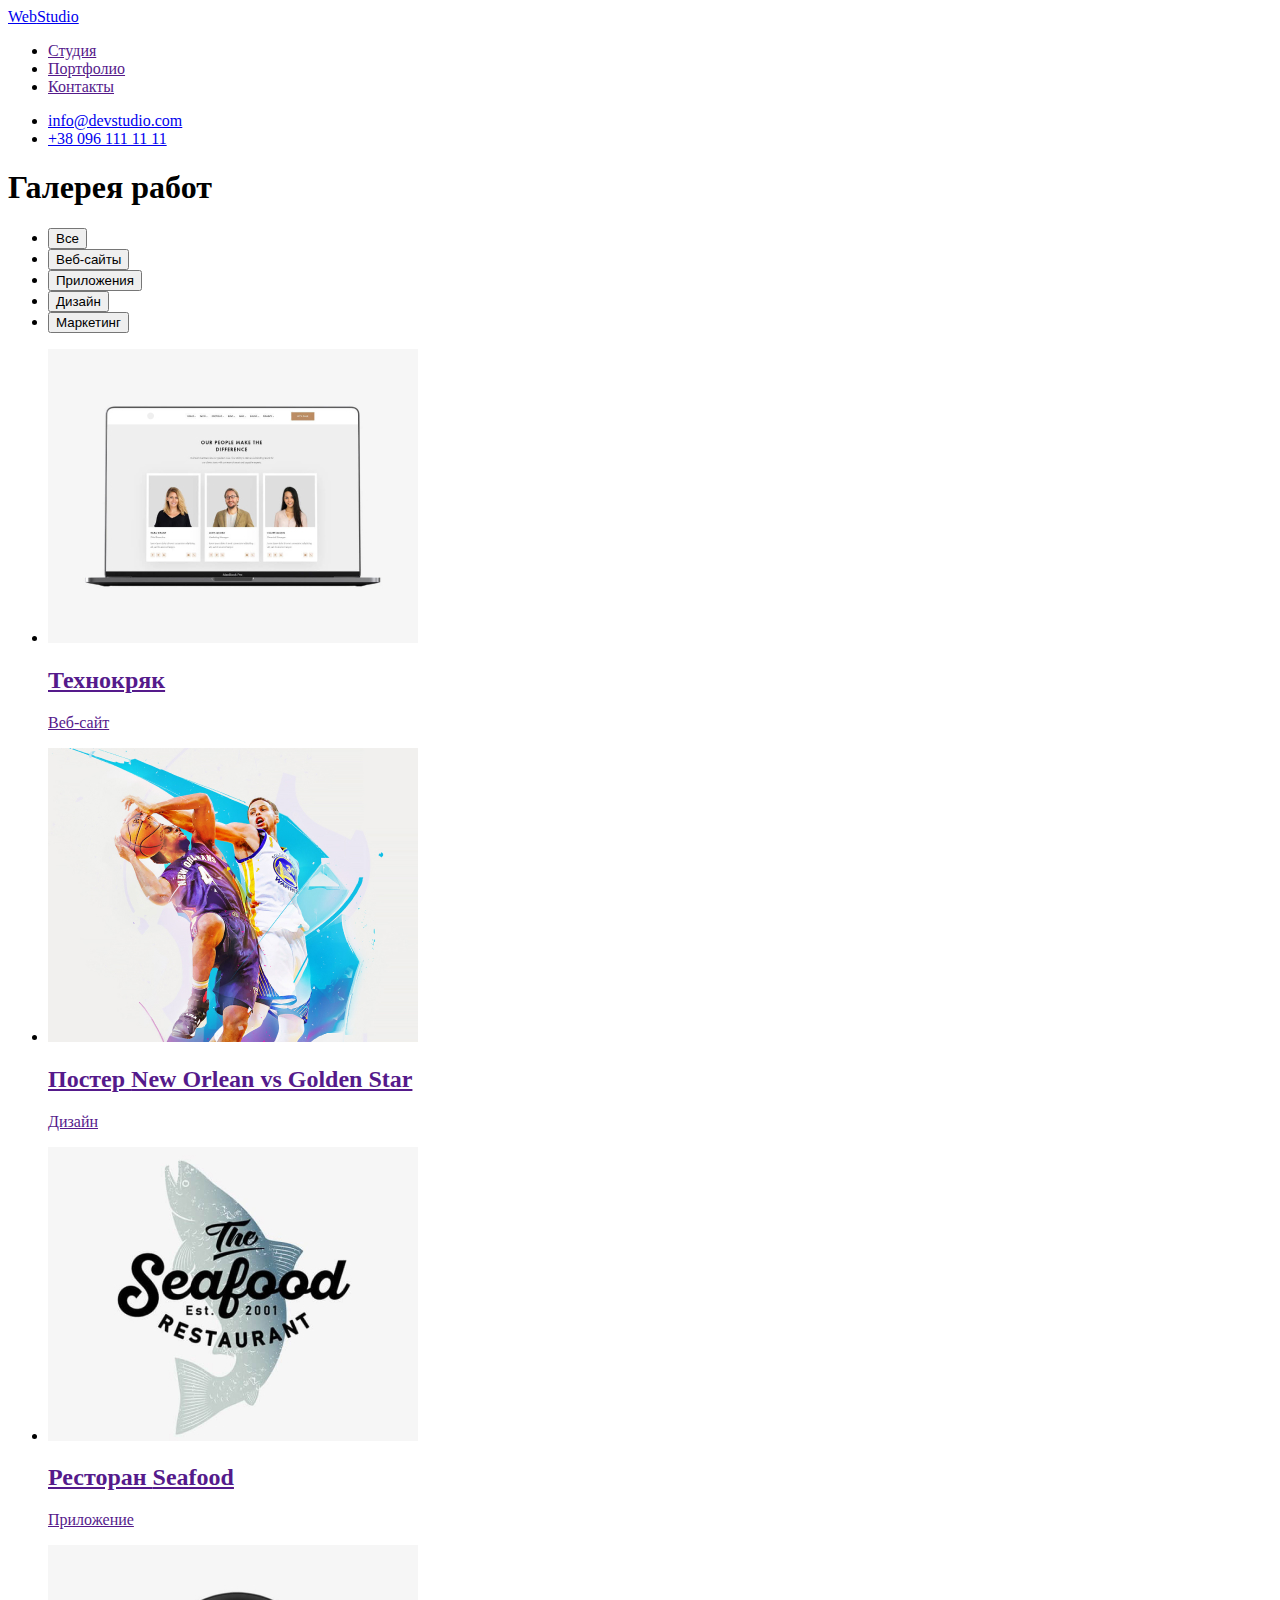
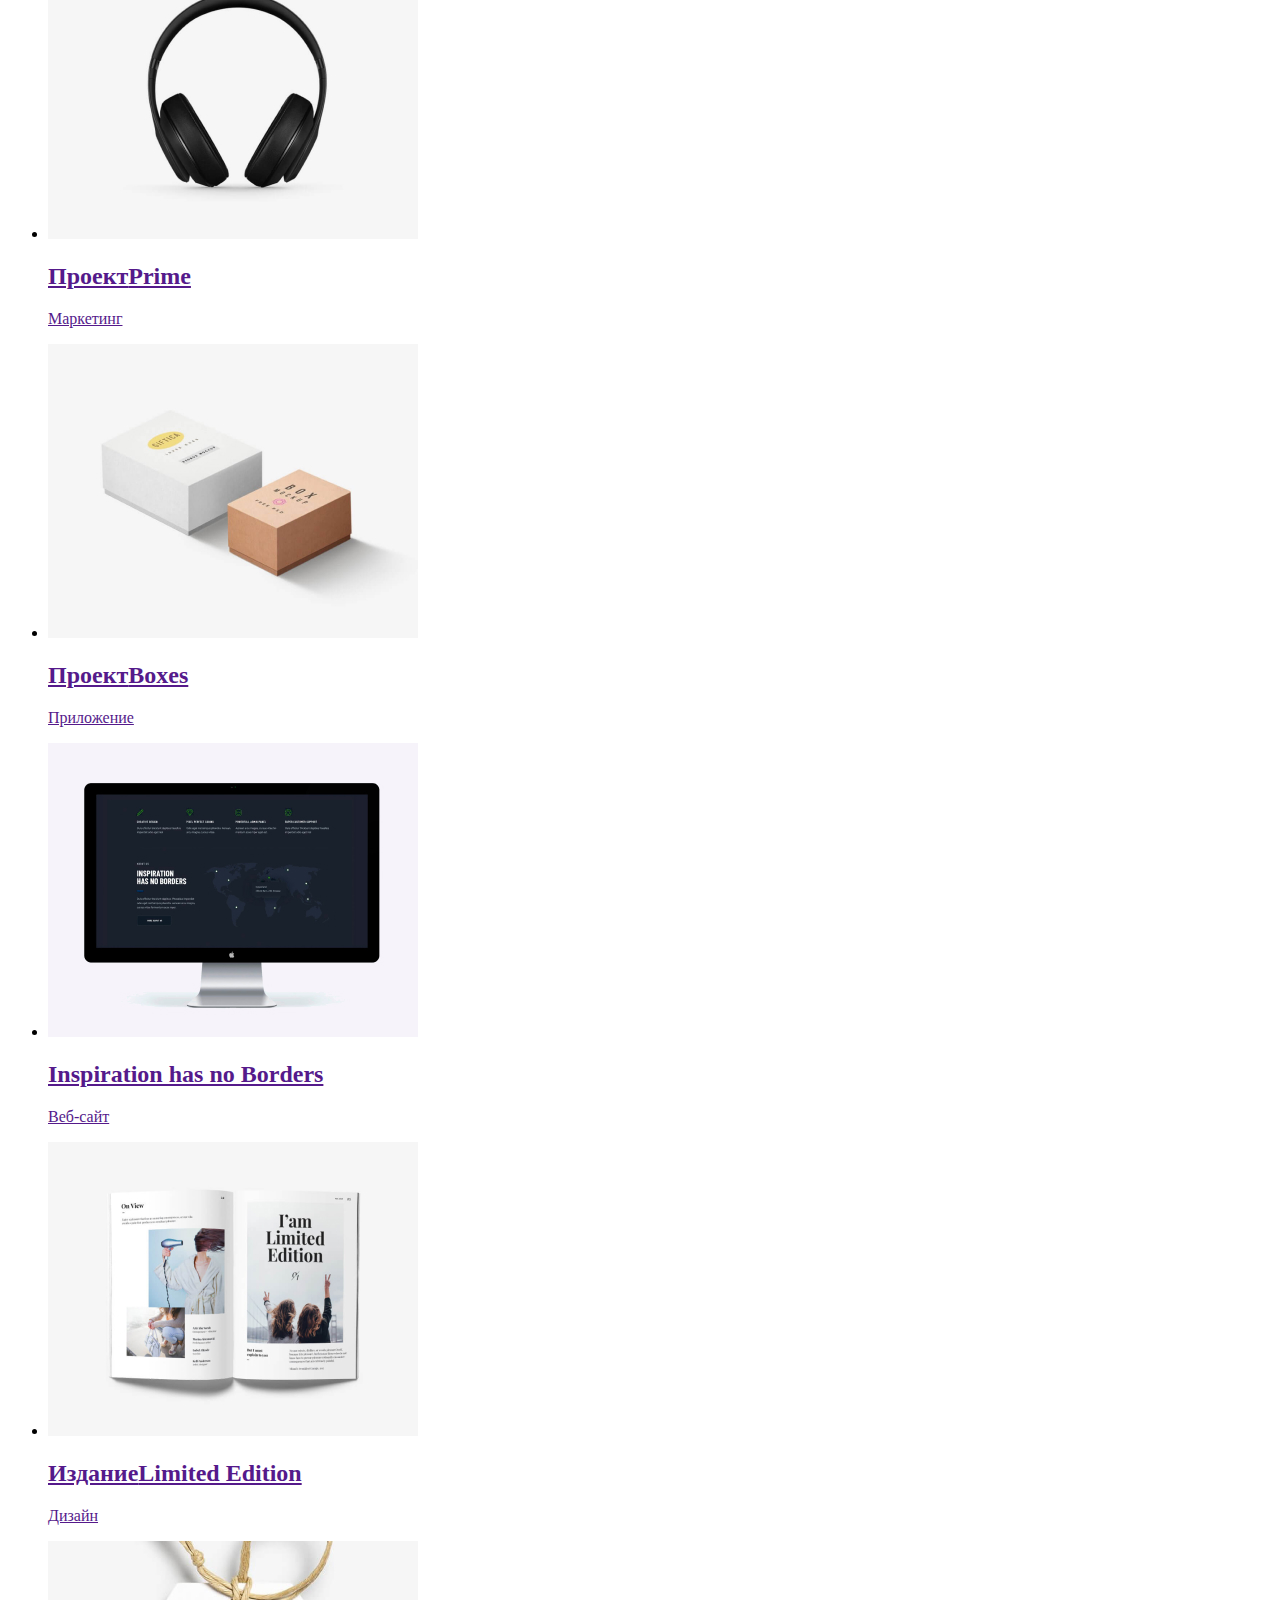
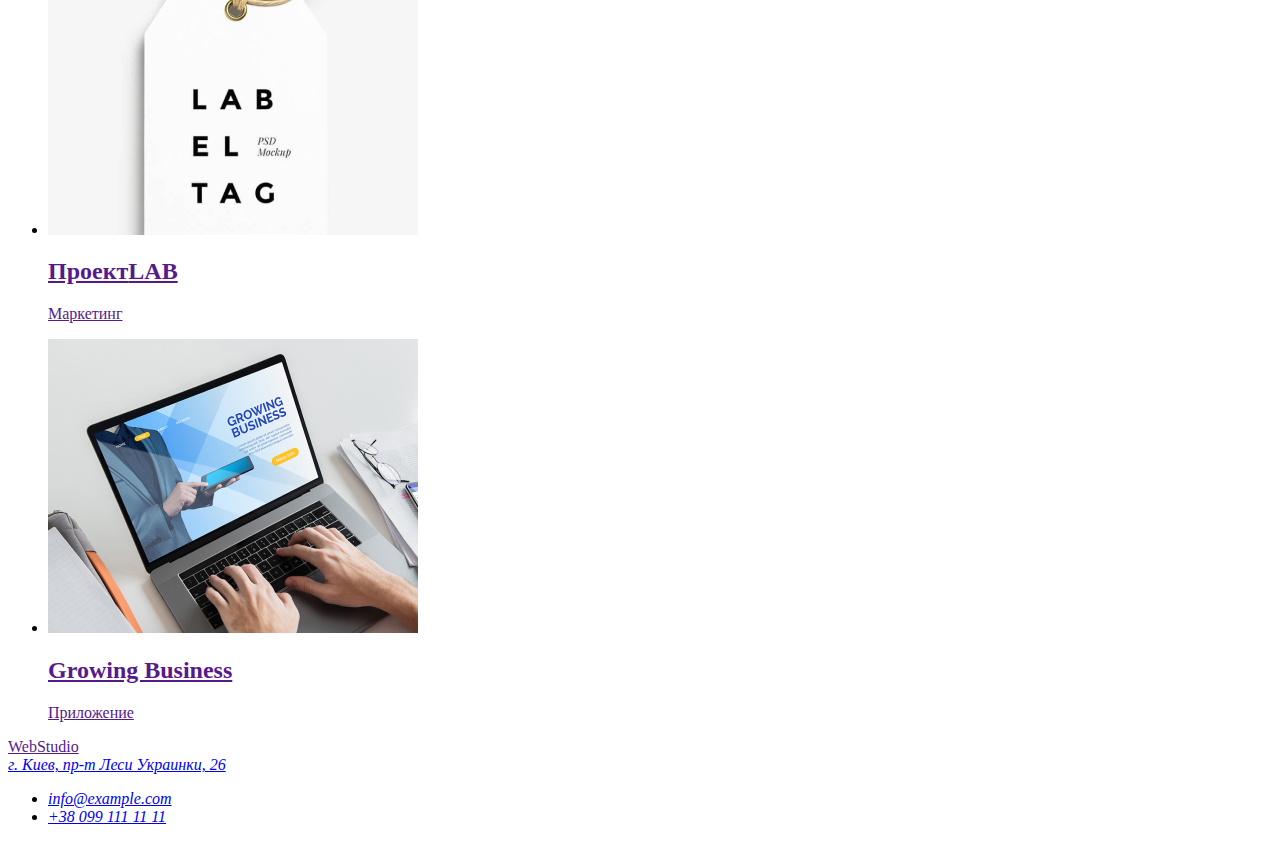
==== portfolio.html @ bd4d9b71 "Добавлена разметка portfolio.html" ====
<!DOCTYPE html>
<html lang="ru">
  <head>
    <meta charset="UTF-8" />
    <meta http-equiv="X-UA-Compatible" content="IE=edge" />
    <meta name="viewport" content="width=device-width, initial-scale=1.0" />
    <title>Портфолио</title>
    <link rel="preconnect" href="https://fonts.gstatic.com" />
    <link
      href="https://fonts.googleapis.com/css2?family=Raleway:wght@700&family=Roboto:wght@400;500;700;900&display=swap"
      rel="stylesheet"
    />
    <link
      rel="stylesheet"
      href="https://cdnjs.cloudflare.com/ajax/libs/modern-normalize/1.0.0/modern-normalize.min.css"
      integrity="sha512-ISS7cAi1PEhQ8jnbJpJZMd29NlhNj4AWYyLOSp2CE/CsHxTCu+r+t0D2yoJudVrd0/8fTVPUVDzY5Tvli75u/g=="
      crossorigin="anonymous"
    />
    <link rel="stylesheet" href="./css/styles.css" />
  </head>
  <body>
    <!-- HEADER -->
    <header class="header">
      <nav class="nav">
        <a class="logo link" href="./index.html" lang="en"
          >Web<span class="logo-black">Studio</span>
        </a>
        <ul class="nav-list list">
          <li class="nav-item">
            <a class="nav-link link" href="">Студия</a>
          </li>
          <li class="nav-item">
            <a class="nav-link link" href="">Портфолио</a>
          </li>
          <li class="nav-item">
            <a class="nav-link link" href="">Контакты</a>
          </li>
        </ul>
      </nav>
      <ul class="list">
        <li class="contact-item">
          <a class="contact-link link" href="mailto:info@devstudio.com"
            >info@devstudio.com
          </a>
        </li>
        <li class="contact-item">
          <a class="contact-link link" href="tel:+380961111111"
            >+38 096 111 11 11
          </a>
        </li>
      </ul>
    </header>

    <main>
      <!-- GALLERY -->
      <section class="gallery">
        <h1>Галерея работ</h1>
        <!-- Filters -->
        <ul class="filters-list list">
          <li class="filter-item">
            <button class="filter-button" type="button">Все</button>
          </li>
          <li class="filter-item">
            <button class="filter-button" type="button">Веб-сайты</button>
          </li>
          <li class="filter-item">
            <button class="filter-button" type="button">Приложения</button>
          </li>
          <li class="filter-item">
            <button class="filter-button" type="button">Дизайн</button>
          </li>
          <li class="filter-item">
            <button class="filter-button" type="button">Маркетинг</button>
          </li>
        </ul>
        <!-- End Filters -->
        <ul class="gallery-list list">
          <li class="gallery-card">
            <a class="card-link link" href="">
              <img
                src="./images/gallery/img.jpg"
                alt="веб-сайт технокряк"
                width="370"
                height="294"
              />
              <h2 class="gallery-card-title">Технокряк</h2>
              <p class="gallery-card-description">Веб-сайт</p>
            </a>
          </li>
          <li class="gallery-card">
            <a class="card-link link" href="">
              <img
                src="./images/gallery/img-1.jpg"
                alt="дизайн постера"
                width="370"
                height="294"
              />
              <h2 class="gallery-card-title">
                Постер <span lang="en">New Orlean vs Golden Star</span>
              </h2>
              <p class="gallery-card-description">Дизайн</p>
            </a>
          </li>
          <li class="gallery-card">
            <a class="card-link link" href="">
              <img
                src="./images/gallery/img-2.jpg"
                alt="приложение ресторан"
                width="370"
                height="294"
              />
              <h2 class="gallery-card-title">
                Ресторан <span lang="en">Seafood</span>
              </h2>
              <p class="gallery-card-description">Приложение</p>
            </a>
          </li>
          <li class="gallery-card">
            <a class="card-link link" href="">
              <img
                src="./images/gallery/img-3.jpg"
                alt="маркетинг проект прайм"
                width="370"
                height="294"
              />
              <h2 class="gallery-card-title">
                Проект<span lang="en">Prime</span>
              </h2>
              <p class="gallery-card-description">Маркетинг</p>
            </a>
          </li>
          <li class="gallery-card">
            <a class="card-link link" href="">
              <img
                src="./images/gallery/img-4.jpg"
                alt="Приложение проект боксы"
                width="370"
                height="294"
              />
              <h2 class="gallery-card-title">
                Проект<span lang="en">Boxes</span>
              </h2>
              <p class="gallery-card-description">Приложение</p>
            </a>
          </li>
          <li class="gallery-card">
            <a class="card-link link" href="">
              <img
                src="./images/gallery/img-5.jpg"
                alt="веб-сайт инспирейшн"
                width="370"
                height="294"
              />
              <h2 class="gallery-card-title" lang="en">
                Inspiration has no Borders
              </h2>
              <p class="gallery-card-description">Веб-сайт</p>
            </a>
          </li>
          <li class="gallery-card">
            <a class="card-link link" href="">
              <img
                src="./images/gallery/img-6.jpg"
                alt="дизайн издания"
                width="370"
                height="294"
              />
              <h2 class="gallery-card-title">
                Издание<span lang="en">Limited Edition</span>
              </h2>
              <p class="gallery-card-description">Дизайн</p>
            </a>
          </li>
          <li class="gallery-card">
            <a class="card-link link" href="">
              <img
                src="./images/gallery/img-7.jpg"
                alt="маркетинг проект лаб"
                width="370"
                height="294"
              />
              <h2 class="gallery-card-title">
                Проект<span lang="en">LAB</span>
              </h2>
              <p class="gallery-card-description">Маркетинг</p>
            </a>
          </li>
          <li class="gallery-card">
            <a class="card-link link" href="">
              <img
                src="./images/gallery/img-8.jpg"
                alt="приложение для бизнеса"
                width="370"
                height="294"
              />
              <h2 class="gallery-card-title" lang="en">Growing Business</h2>
              <p class="gallery-card-description">Приложение</p>
            </a>
          </li>
        </ul>
      </section>
    </main>
    <!-- FOOTER -->
    <footer class="footer">
      <a class="logo link" href="" lang="en"
        >Web<span class="logo-white">Studio</span>
      </a>
      <address class="address">
        <a
          class="address-link link"
          href="https://goo.gl/maps/NgNXpfJPbguRKjWw9"
          target="_blank"
          rel="noreferrer noopener"
          >г. Киев, пр-т Леси Украинки, 26
        </a>
        <ul class="footer-contact-list list">
          <li class="footer-contact-item">
            <a class="footer-contact-link link" href="mailto:info@example.com"
              >info@example.com
            </a>
          </li>
          <li class="footer-contact-item">
            <a class="footer-contact-link link" href="tel:+380991111111"
              >+38 099 111 11 11
            </a>
          </li>
        </ul>
      </address>
    </footer>
  </body>
</html>
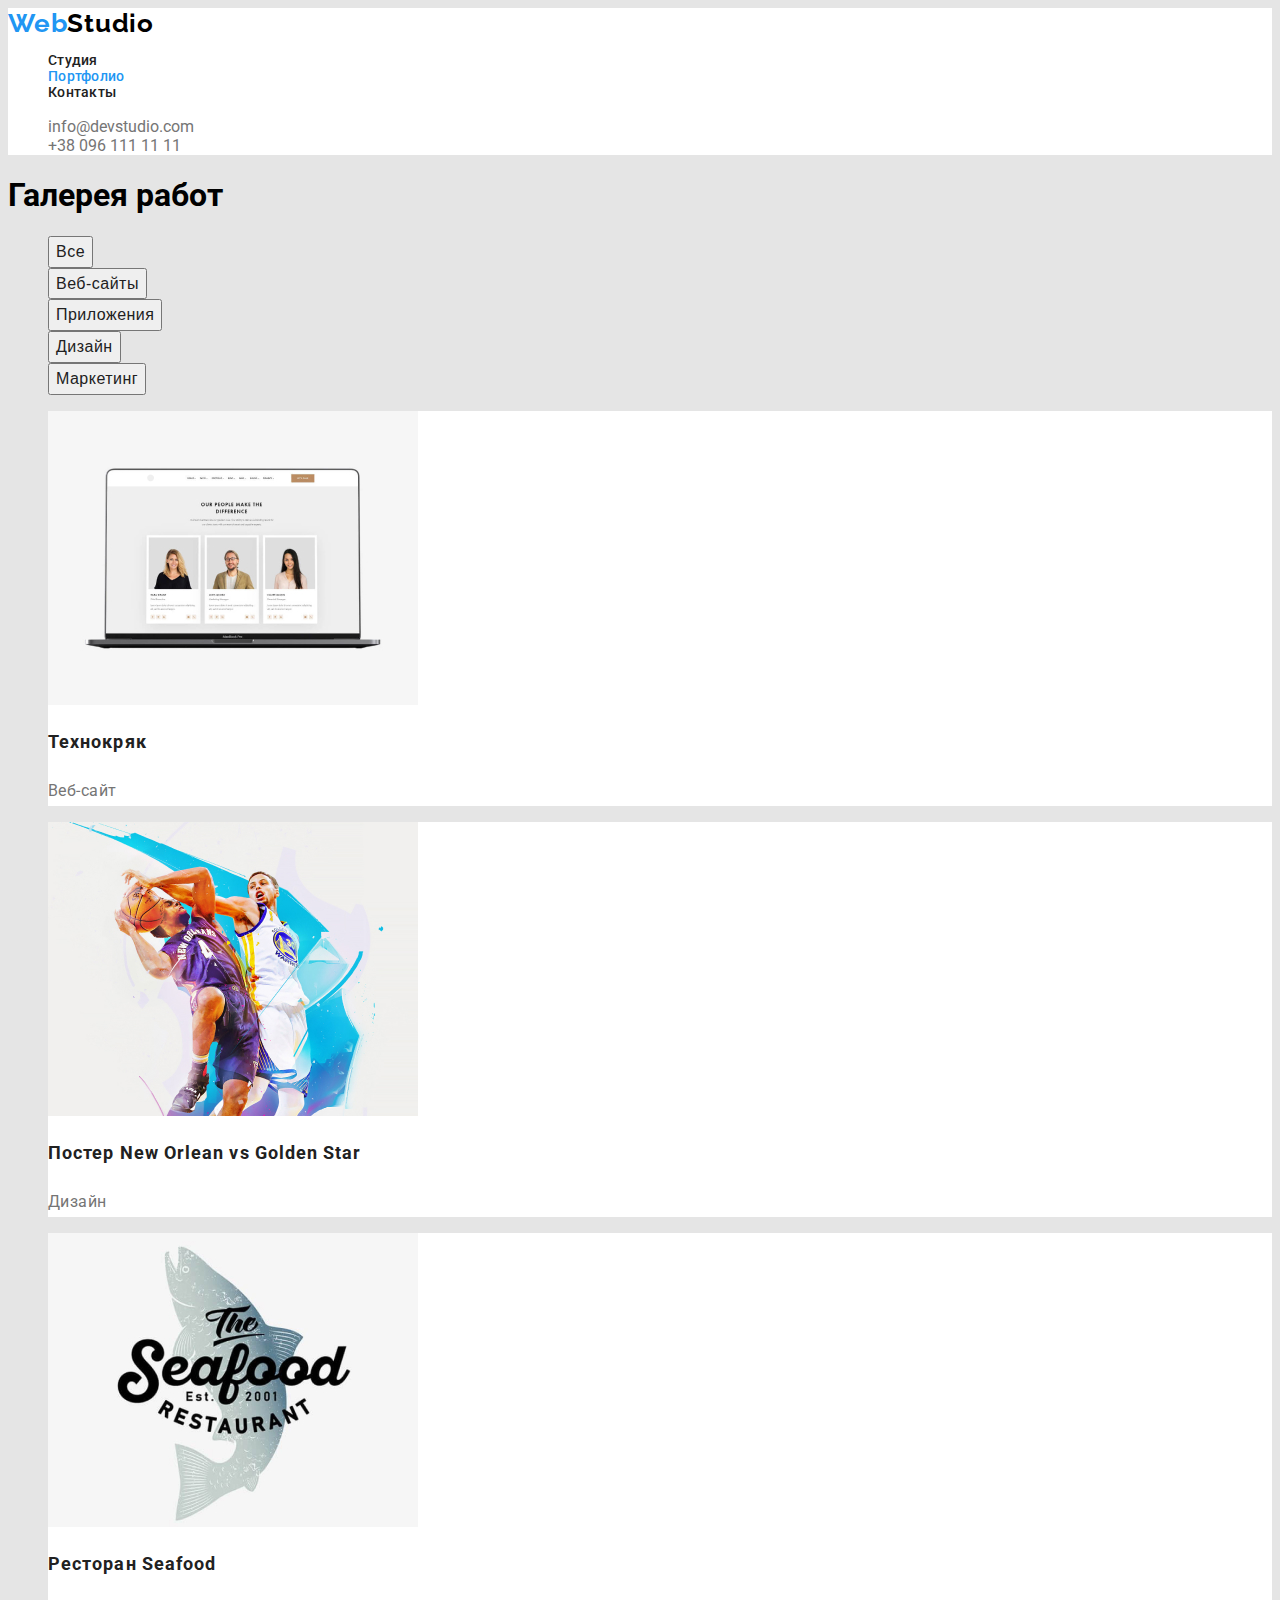
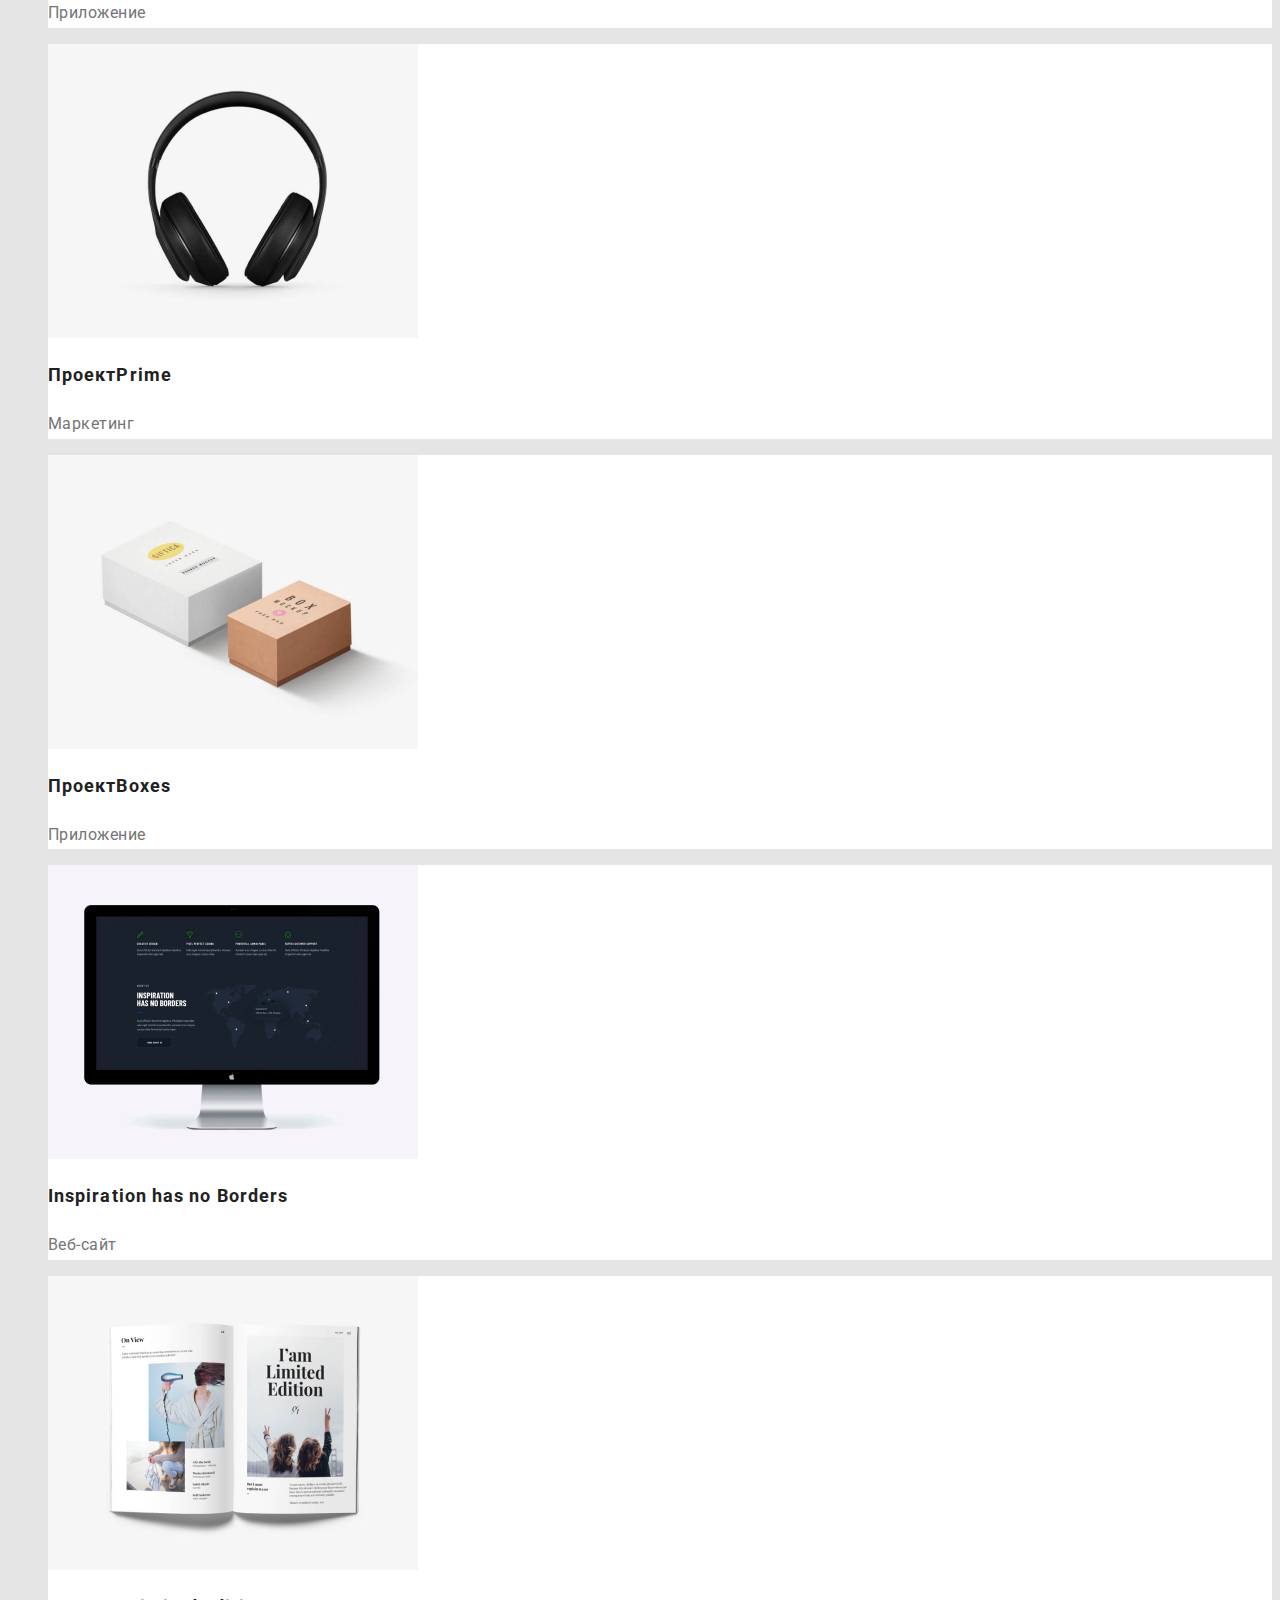
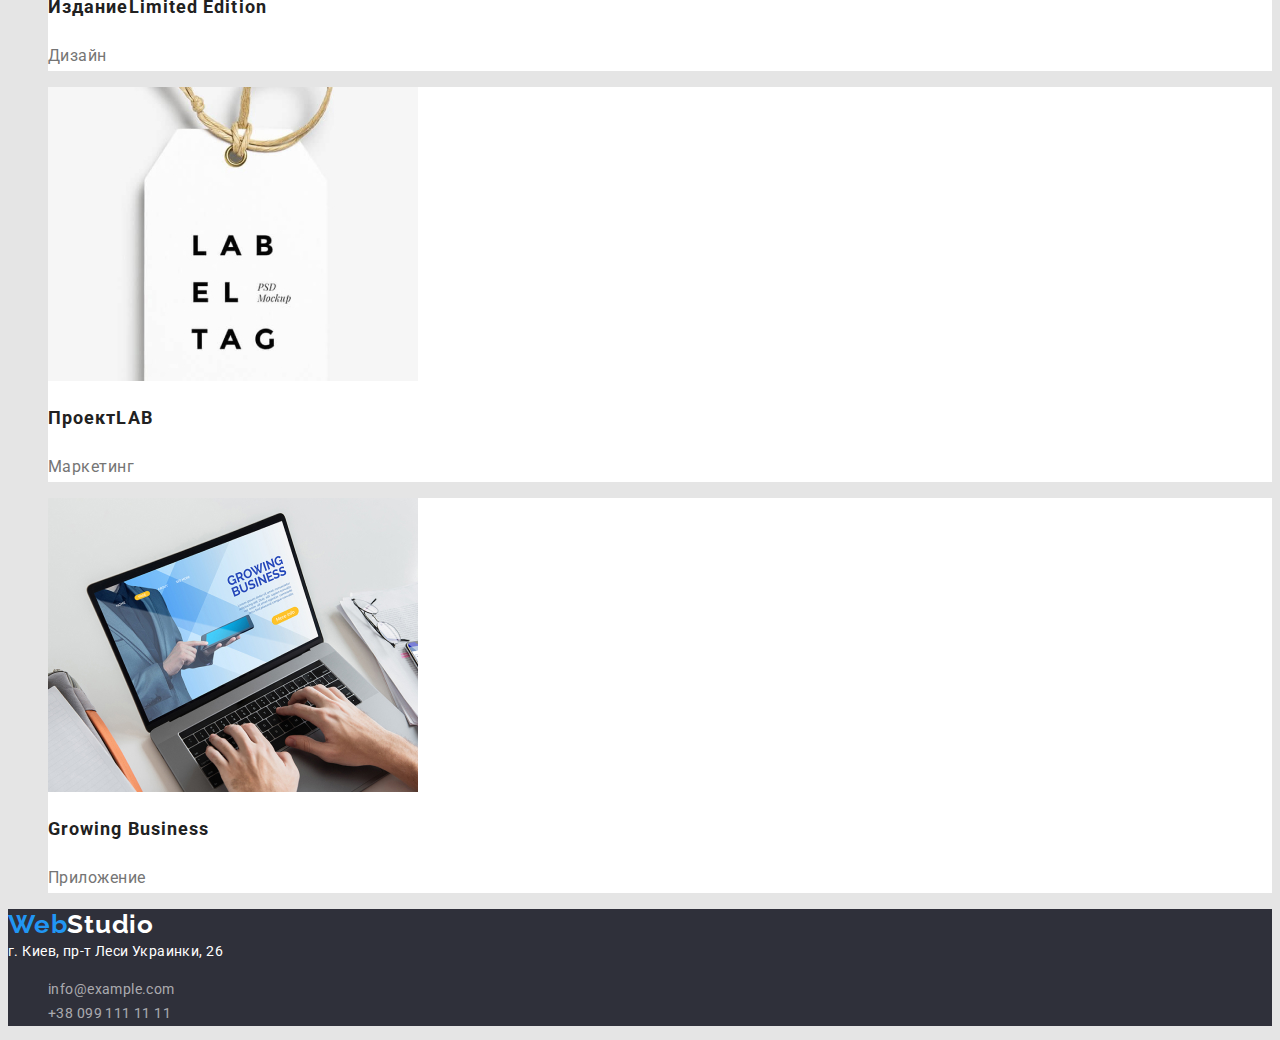
==== commit 6f97ab83: "Добавлены стили для current link" ====
--- a/portfolio.html
+++ b/portfolio.html
@@ -30,7 +30,7 @@
             <a class="nav-link link" href="">Студия</a>
           </li>
           <li class="nav-item">
-            <a class="nav-link link" href="">Портфолио</a>
+            <a class="nav-link link current" href="">Портфолио</a>
           </li>
           <li class="nav-item">
             <a class="nav-link link" href="">Контакты</a>
--- a/css/styles.css
+++ b/css/styles.css
@@ -0,0 +1,194 @@
+/* Roboto 900 700 500 400 */
+/* Raleway 700 */
+:root {
+  --main-font: 'Roboto', sans-serif;
+  --secondary-font: 'Raleway', sans-serif;
+  --primary-text-color: #212121;
+  --secondary-text-color: #757575;
+  --white-color: #ffffff;
+  --black-color: #000000;
+  --accent-color: #2196f3;
+  --body-bg-light: #e5e5e5;
+  --body-bg-dark: #2f303a;
+}
+
+body {
+  font-family: var(--main-font);
+  background-color: var(--body-bg-light);
+}
+
+.link {
+  text-decoration: none;
+}
+
+.list {
+  list-style: none;
+}
+
+/* ======= COMPONENTS ======= */
+.logo {
+  font-family: var(--secondary-font);
+  font-weight: 700;
+  font-size: 26px;
+  line-height: 1.19;
+  letter-spacing: 0.03em;
+  color: var(--accent-color);
+}
+
+.hero,
+.footer {
+  background: var(--body-bg-dark);
+}
+
+.nav-list .current {
+  color: var(--accent-color);
+}
+
+.section-title {
+  font-weight: 700;
+  font-size: 36px;
+  line-height: 1.16;
+  letter-spacing: 0.03em;
+}
+/* ======= END COMPONENTS ======= */
+
+/* ======= HEADER ======= */
+.header {
+  background-color: var(--white-color);
+}
+.logo-black {
+  color: var(--black-color);
+}
+
+.nav-list {
+  font-weight: 500;
+  font-size: 14px;
+  line-height: 1.14;
+  letter-spacing: 0.02em;
+}
+.nav-link:hover,
+.nav-link:focus,
+.contact-link:hover,
+.contact-link:focus {
+  color: var(--accent-color);
+}
+.nav-link {
+  color: var(--primary-text-color);
+}
+.contact-link {
+  color: var(--secondary-text-color);
+}
+/* ======= END HEADER ======= */
+
+/* ======= HERO ======= */
+
+.hero-title {
+  font-weight: 900;
+  font-size: 44px;
+  line-height: 1.36;
+  letter-spacing: 0.06em;
+  text-transform: uppercase;
+  color: var(--white-color);
+}
+.modal-button {
+  font-weight: 700;
+  font-size: 16px;
+  line-height: 1.87;
+  letter-spacing: 0.06em;
+  background-color: var(--accent-color);
+  color: var(--white-color);
+}
+/* ======= END HERO ======= */
+
+/* ======= ABOUT ======= */
+.about-list {
+  font-size: 14px;
+  letter-spacing: 0.03em;
+}
+.about-item-title {
+  font-weight: 700;
+  line-height: 1.14;
+  text-transform: uppercase;
+  color: var(--primary-text-color);
+}
+.about-item-description {
+  line-height: 1.17;
+  color: var(--secondary-text-color);
+}
+/* ======= END ABOUT ======= */
+
+/* ======= OUR TEAM ======= */
+.team {
+  background-color: #f5f4fa;
+}
+.team-card {
+  font-size: 16px;
+  line-height: 1.18;
+  letter-spacing: 0.03em;
+  background-color: var(--white-color);
+}
+.team.title {
+  font-weight: 500;
+  color: var(--primary-text-color);
+}
+
+.team-description {
+  color: var(--secondary-text-color);
+}
+
+/* ======= END OUR TEAM ======= */
+
+/* ======= FOOTER ======= */
+.logo-white {
+  color: var(--white-color);
+}
+.address {
+  font-style: normal;
+  font-size: 14px;
+  line-height: 1.71;
+  letter-spacing: 0.03em;
+}
+.address-link {
+  color: var(--white-color);
+}
+.footer-contact-link {
+  color: rgba(255, 255, 255, 0.6);
+}
+
+/* ======= END FOOTER ======= */
+
+/* ======= PORTFOLIO PAGE ======= */
+
+/* ======= PORTFOLIO-FILTERS ======= */
+.filter-button {
+  font-weight: 500;
+  font-size: 16px;
+  line-height: 1.62;
+  letter-spacing: 0.03em;
+  color: var(--primary-text-color);
+}
+.filter-button:hover,
+.filter-button:focus {
+  background-color: var(--accent-color);
+  color: var(--white-color);
+}
+/* ======= END PORTFOLIO-FILTERS ======= */
+
+/* ======= PORTFOLIO-GALLERY ======= */
+.gallery-card {
+  background-color: var(--white-color);
+}
+.gallery-card-title {
+  font-weight: 700;
+  font-size: 18px;
+  line-height: 2;
+  letter-spacing: 0.06em;
+  color: var(--primary-text-color);
+}
+.gallery-card-description {
+  font-size: 16px;
+  line-height: 1.87;
+  letter-spacing: 0.03em;
+  color: var(--secondary-text-color);
+}
+/* ======= END PORTFOLIO-GALLERY ======= */
